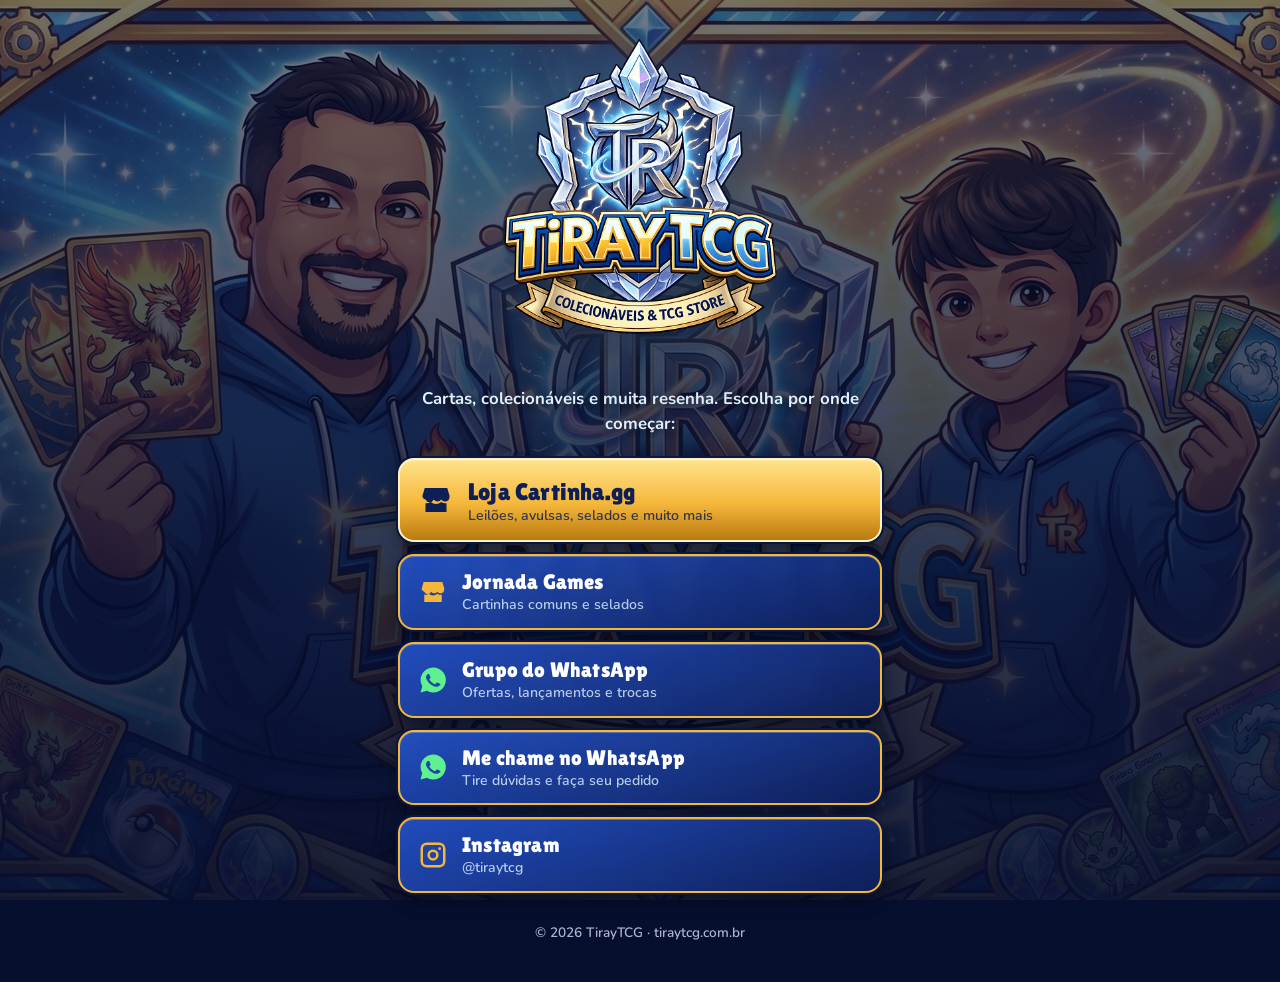
==== index.html @ a8ec7605 "feat: landing page TirayTCG estilo linktree" ====
<!doctype html>
<html lang="pt-BR">
<head>
<meta charset="utf-8">
<meta name="viewport" content="width=device-width, initial-scale=1">
<title>TirayTCG | Colecionáveis & TCG Store</title>
<meta name="description" content="Todos os links da TirayTCG: loja, grupo do WhatsApp, Instagram e mais. Colecionáveis e cartas TCG.">
<meta property="og:title" content="TirayTCG | Colecionáveis & TCG Store">
<meta property="og:description" content="Loja, grupo do WhatsApp e redes sociais da TirayTCG.">
<meta property="og:image" content="https://tiraytcg.com.br/assets/bg.jpg">
<meta property="og:type" content="website">
<meta name="theme-color" content="#0a1740">
<link rel="icon" href="assets/icon.png">
<link rel="preconnect" href="https://fonts.googleapis.com">
<link rel="preconnect" href="https://fonts.gstatic.com" crossorigin>
<link href="https://fonts.googleapis.com/css2?family=Lilita+One&family=Nunito:wght@600;700;800&display=swap" rel="stylesheet">
<link rel="stylesheet" href="style.css">
</head>
<body>
<main class="page">

  <header class="hero">
    <img class="hero-img" src="assets/logo.png" alt="TirayTCG - Colecionáveis & TCG Store" width="1024" height="1024">
  </header>

  <p class="tagline">Cartas, colecionáveis e muita resenha. Escolha por onde começar:</p>

  <!--
    COMO EDITAR: troque o href de cada link abaixo pelo seu link real.
    Para remover um botão, apague o bloco <li> inteiro. Para duplicar, copie um <li>.
    O primeiro (class="card featured") é o destaque dourado.
  -->
  <ul class="links">
    <li>
      <a class="card featured" href="https://www.cartinha.gg/u/tiraytcg" target="_blank" rel="noopener">
        <svg viewBox="0 0 24 24" aria-hidden="true"><path d="M3 9l1.5-5h15L21 9v1a3 3 0 0 1-5.5 1.7 3 3 0 0 1-5 0A3 3 0 0 1 5 11.7 3 3 0 0 1 3 10V9zm2 5.2V20h14v-5.8a5 5 0 0 1-3.5-.9 5 5 0 0 1-3.5 1.4 5 5 0 0 1-3.5-1.4 5 5 0 0 1-3.5.9z"/></svg>
        <span class="txt"><b>Loja Cartinha.gg</b><small>Leilões, avulsas, selados e muito mais</small></span>
      </a>
    </li>
    <li>
      <a class="card" href="https://www.jornadagames.com/store/tiraytcg" target="_blank" rel="noopener">
        <svg viewBox="0 0 24 24" aria-hidden="true"><path d="M3 9l1.5-5h15L21 9v1a3 3 0 0 1-5.5 1.7 3 3 0 0 1-5 0A3 3 0 0 1 5 11.7 3 3 0 0 1 3 10V9zm2 5.2V20h14v-5.8a5 5 0 0 1-3.5-.9 5 5 0 0 1-3.5 1.4 5 5 0 0 1-3.5-1.4 5 5 0 0 1-3.5.9z"/></svg>
        <span class="txt"><b>Jornada Games</b><small>Cartinhas comuns e selados</small></span>
      </a>
    </li>
    <li>
      <a class="card whats" href="https://chat.whatsapp.com/KGW3AWy0qgQCyFTLKL1nJF?s=cl&amp;p=i&amp;iam=2" target="_blank" rel="noopener">
        <svg viewBox="0 0 24 24" aria-hidden="true"><path d="M12 2a10 10 0 0 0-8.6 15L2 22l5.2-1.4A10 10 0 1 0 12 2zm5.3 14.2c-.2.6-1.300 1.200-1.800 1.200-.5.100-1 .200-3.300-.7-2.800-1.100-4.600-3.900-4.700-4.100-.1-.2-1.100-1.500-1.100-2.800s.7-2 1-2.300c.2-.3.500-.3.700-.3h.5c.2 0 .4 0 .6.500l.8 2c.1.200.1.300 0 .5l-.3.500-.4.400c-.1.200-.3.300-.1.600.2.300.8 1.300 1.700 2.100 1.200 1 2.100 1.300 2.400 1.500.3.100.5.100.6-.1l.9-1.100c.2-.3.400-.2.600-.1l1.900.9c.3.100.5.200.5.300.1.200.1.800-.1 1.400z"/></svg>
        <span class="txt"><b>Grupo do WhatsApp</b><small>Ofertas, lançamentos e trocas</small></span>
      </a>
    </li>
    <li>
      <a class="card whats" href="https://wa.me/message/K2AM2P6BWXKFD1" target="_blank" rel="noopener">
        <svg viewBox="0 0 24 24" aria-hidden="true"><path d="M12 2a10 10 0 0 0-8.6 15L2 22l5.2-1.4A10 10 0 1 0 12 2zm5.3 14.2c-.2.6-1.300 1.200-1.800 1.200-.5.100-1 .200-3.300-.7-2.800-1.100-4.600-3.900-4.700-4.100-.1-.2-1.100-1.500-1.100-2.800s.7-2 1-2.300c.2-.3.500-.3.700-.3h.5c.2 0 .4 0 .6.500l.8 2c.1.200.1.300 0 .5l-.3.500-.4.400c-.1.200-.3.300-.1.600.2.300.8 1.300 1.700 2.100 1.200 1 2.100 1.300 2.400 1.500.3.100.5.100.6-.1l.9-1.100c.2-.3.400-.2.600-.1l1.900.9c.3.100.5.200.5.300.1.200.1.800-.1 1.400z"/></svg>
        <span class="txt"><b>Me chame no WhatsApp</b><small>Tire dúvidas e faça seu pedido</small></span>
      </a>
    </li>
    <li>
      <a class="card" href="https://instagram.com/tiraytcg" target="_blank" rel="noopener">
        <svg viewBox="0 0 24 24" aria-hidden="true"><path d="M7 2h10a5 5 0 0 1 5 5v10a5 5 0 0 1-5 5H7a5 5 0 0 1-5-5V7a5 5 0 0 1 5-5zm0 2a3 3 0 0 0-3 3v10a3 3 0 0 0 3 3h10a3 3 0 0 0 3-3V7a3 3 0 0 0-3-3H7zm5 3.500A4.500 4.500 0 1 1 7.500 12 4.500 4.500 0 0 1 12 7.500zm0 2A2.500 2.500 0 1 0 14.500 12 2.500 2.500 0 0 0 12 9.500zM17.300 5.800a1.100 1.100 0 1 1-1.100 1.100 1.100 1.100 0 0 1 1.100-1.100z"/></svg>
        <span class="txt"><b>Instagram</b><small>@tiraytcg</small></span>
      </a>
    </li>
  </ul>

  <footer>
    <p>© <span id="year">2026</span> TirayTCG · tiraytcg.com.br</p>
  </footer>
</main>
<script>document.getElementById('year').textContent = new Date().getFullYear();</script>
</body>
</html>
---- style.css ----
:root{
  --night:#0a1740;
  --royal:#2557d6;
  --ice:#dff0ff;
  --gold:#f5b73a;
  --gold-deep:#b97a10;
  --ink:#0d1f55;
}
*{box-sizing:border-box;margin:0;padding:0}
html{min-height:100%;background:var(--night)}
body{
  min-height:100vh;
  font-family:"Nunito",system-ui,sans-serif;
  color:var(--ice);
  background:
    linear-gradient(180deg,rgba(6,14,45,.55) 0%,rgba(6,14,45,.82) 55%,rgba(6,14,45,.95) 100%),
    url("assets/bg.jpg") center top/cover no-repeat fixed;
}
.page{
  max-width:520px;
  margin:0 auto;
  padding:28px 18px 40px;
  display:flex;flex-direction:column;align-items:center;
}

/* Hero: the one memorable moment, mascot art rising in */
.hero{width:100%;display:flex;justify-content:center}
.hero-img{
  width:min(78%,340px);height:auto;
  filter:drop-shadow(0 12px 30px rgba(0,0,0,.55)) drop-shadow(0 0 22px rgba(120,180,255,.35));
  animation:rise .9s cubic-bezier(.2,.8,.2,1) both;
}
@keyframes rise{from{opacity:0;transform:translateY(24px) scale(.96)}to{opacity:1;transform:none}}

.tagline{
  margin:18px 8px 22px;
  text-align:center;
  font-weight:700;font-size:1.05rem;line-height:1.5;
  text-shadow:0 2px 8px rgba(0,0,0,.6);
}

.links{list-style:none;width:100%;display:grid;gap:12px}

/* Buttons shaped like cards: gold frame, glassy blue face */
.card{
  display:flex;align-items:center;gap:14px;
  padding:14px 18px;
  min-height:68px;
  border-radius:16px;
  text-decoration:none;color:var(--ice);
  background:linear-gradient(160deg,rgba(37,87,214,.85),rgba(14,32,92,.92));
  border:2.5px solid var(--gold);
  box-shadow:0 0 0 2px var(--night),0 6px 18px rgba(0,0,0,.45),inset 0 1px 0 rgba(255,255,255,.25);
  backdrop-filter:blur(6px);
  transition:transform .18s ease,box-shadow .18s ease,filter .18s ease;
}
.card:hover{transform:translateY(-3px) rotate(-.4deg);filter:brightness(1.12);box-shadow:0 0 0 2px var(--night),0 10px 24px rgba(0,0,0,.5),0 0 18px rgba(245,183,58,.45),inset 0 1px 0 rgba(255,255,255,.3)}
.card:active{transform:translateY(0) scale(.98)}
.card:focus-visible{outline:3px solid #fff;outline-offset:3px}

.card svg{flex:none;width:30px;height:30px;fill:var(--gold)}
.txt{display:flex;flex-direction:column;line-height:1.25;min-width:0}
.txt b{font-family:"Lilita One",sans-serif;font-weight:400;font-size:1.3rem;letter-spacing:.2px;color:#fff}
.txt small{font-size:.88rem;font-weight:600;color:rgba(223,240,255,.8)}

/* Featured: the store, solid gold */
.card.featured{
  min-height:84px;
  background:linear-gradient(180deg,#ffe28a 0%,var(--gold) 55%,var(--gold-deep) 100%);
  border-color:#fff3c4;
  color:var(--ink);
}
.card.featured svg{fill:var(--ink);width:36px;height:36px}
.card.featured .txt b{color:var(--ink);font-size:1.5rem}
.card.featured .txt small{color:rgba(13,31,85,.82)}

.card.whats svg{fill:#5ff08f}

footer{margin-top:30px;text-align:center;font-size:.85rem;font-weight:600;opacity:.75}

@media (prefers-reduced-motion:reduce){
  .hero-img{animation:none}
  .card{transition:none}
  .card:hover{transform:none}
}
@media (max-width:600px){
  body{background-attachment:scroll;background-position:center top}
}
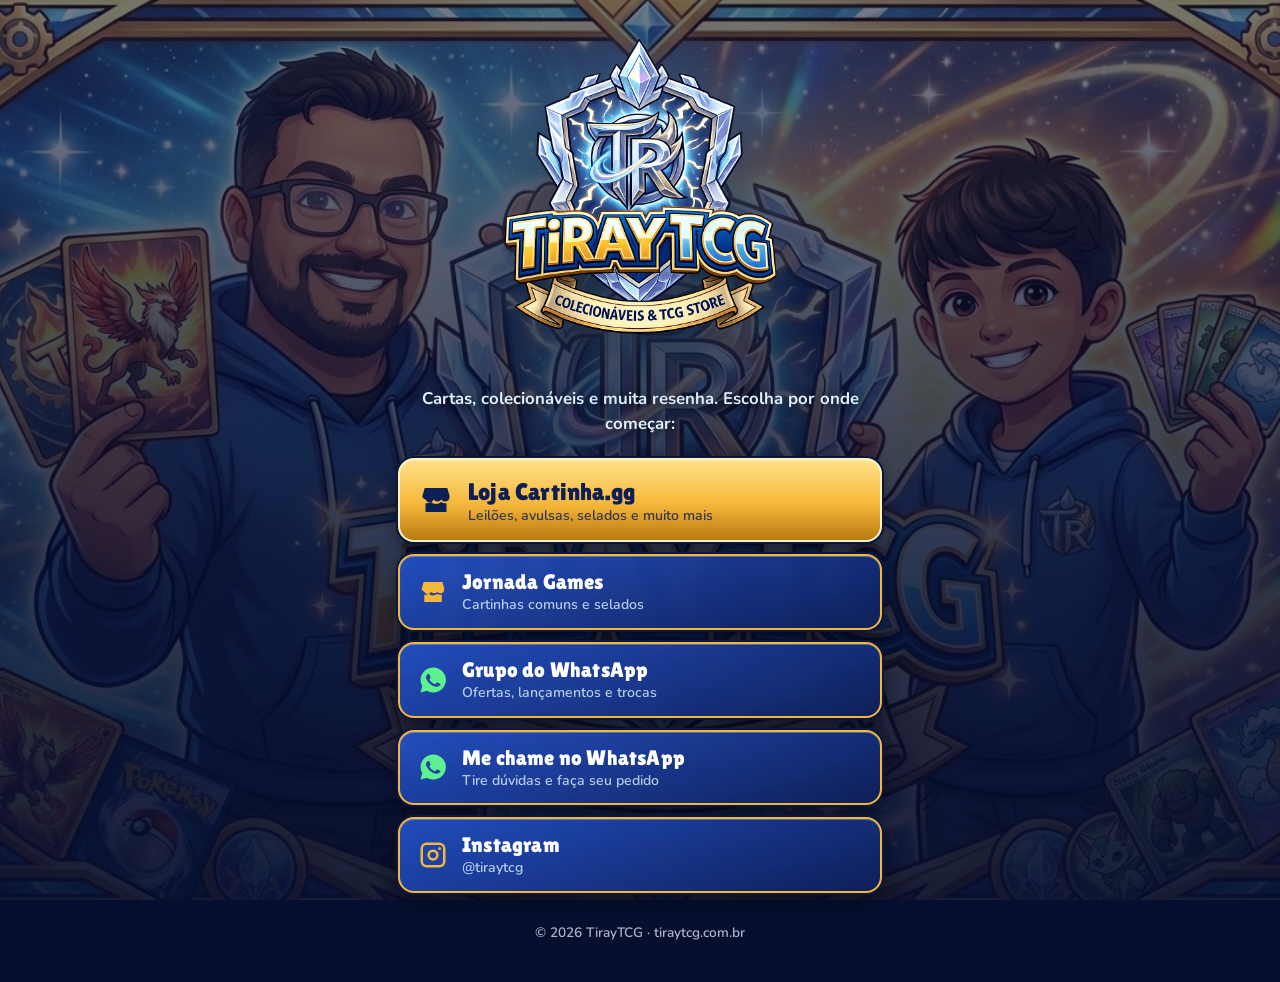
==== commit 215e7245: "feat: usa novobanner.png como background" ====
--- a/index.html
+++ b/index.html
@@ -7,7 +7,7 @@
 <meta name="description" content="Todos os links da TirayTCG: loja, grupo do WhatsApp, Instagram e mais. Colecionáveis e cartas TCG.">
 <meta property="og:title" content="TirayTCG | Colecionáveis & TCG Store">
 <meta property="og:description" content="Loja, grupo do WhatsApp e redes sociais da TirayTCG.">
-<meta property="og:image" content="https://tiraytcg.com.br/assets/bg.jpg">
+<meta property="og:image" content="https://tiraytcg.com.br/assets/novobanner.png">
 <meta property="og:type" content="website">
 <meta name="theme-color" content="#0a1740">
 <link rel="icon" href="assets/icon.png">
--- a/style.css
+++ b/style.css
@@ -14,7 +14,7 @@
   color:var(--ice);
   background:
     linear-gradient(180deg,rgba(6,14,45,.55) 0%,rgba(6,14,45,.82) 55%,rgba(6,14,45,.95) 100%),
-    url("assets/bg.jpg") center top/cover no-repeat fixed;
+    url("assets/novobanner.png") center center/cover no-repeat fixed;
 }
 .page{
   max-width:520px;
@@ -84,5 +84,5 @@
   .card:hover{transform:none}
 }
 @media (max-width:600px){
-  body{background-attachment:scroll;background-position:center top}
+  body{background-attachment:scroll;background-position:center center}
 }
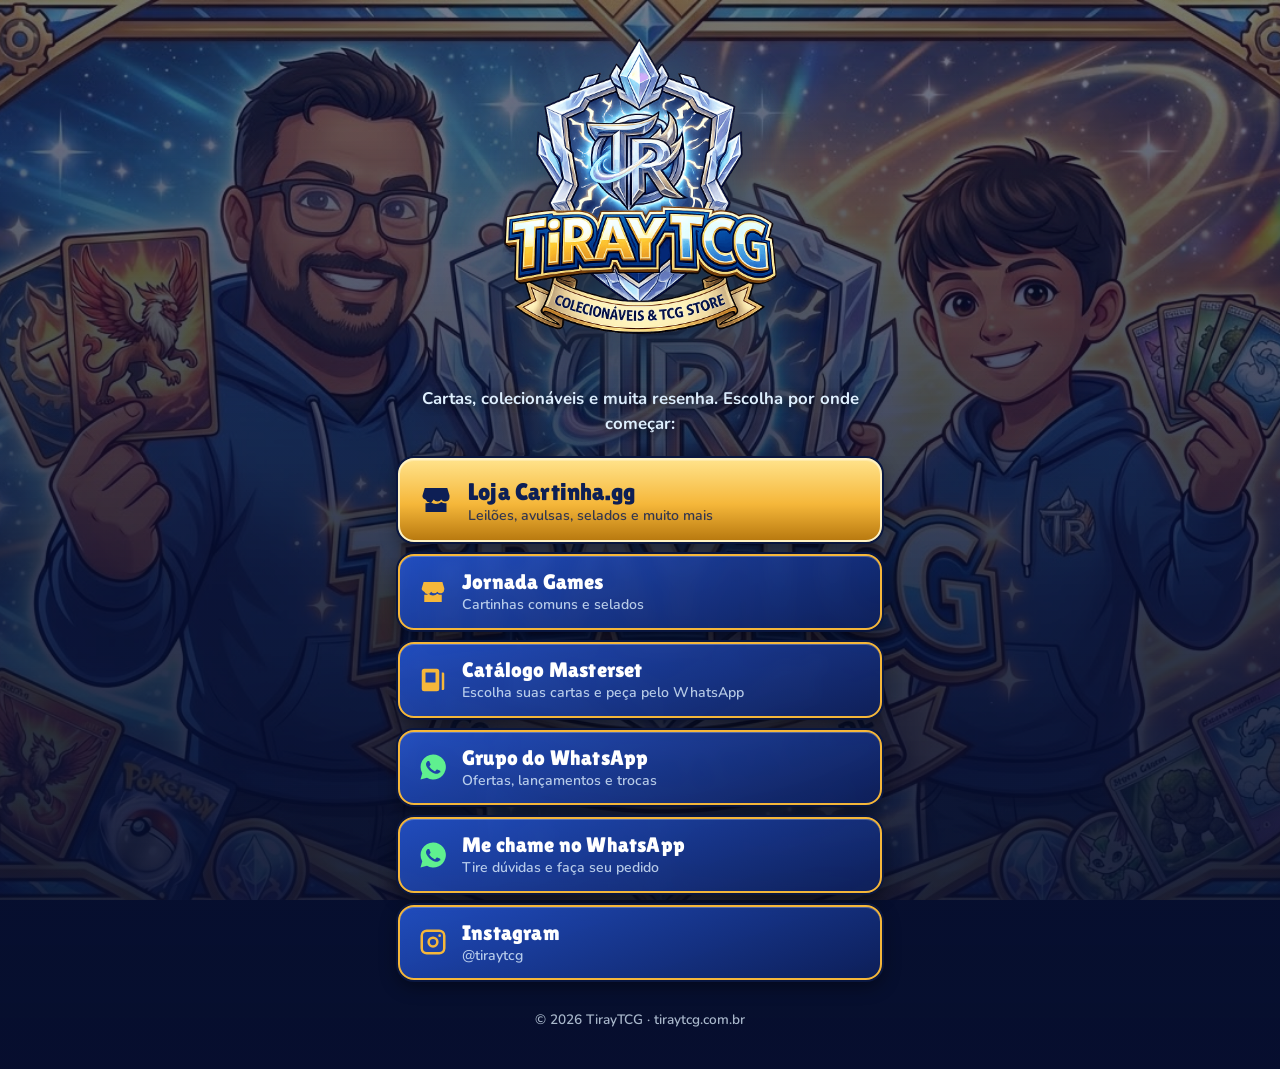
==== commit 210e889b: "feat: catálogo masterset com pedido via WhatsApp Lê CSV publicado do Google Sheets, filtros, carrinh" ====
--- a/index.html
+++ b/index.html
@@ -44,6 +44,12 @@
       </a>
     </li>
     <li>
+      <a class="card" href="masterset.html">
+        <svg viewBox="0 0 24 24" aria-hidden="true"><path d="M5 3h10a2 2 0 0 1 2 2v14a2 2 0 0 1-2 2H5a2 2 0 0 1-2-2V5a2 2 0 0 1 2-2zm14 3h1a1 1 0 0 1 1 1v12a1 1 0 0 1-1 1h-1V6zM6 6v8h8V6H6z"/></svg>
+        <span class="txt"><b>Catálogo Masterset</b><small>Escolha suas cartas e peça pelo WhatsApp</small></span>
+      </a>
+    </li>
+    <li>
       <a class="card whats" href="https://chat.whatsapp.com/KGW3AWy0qgQCyFTLKL1nJF?s=cl&amp;p=i&amp;iam=2" target="_blank" rel="noopener">
         <svg viewBox="0 0 24 24" aria-hidden="true"><path d="M12 2a10 10 0 0 0-8.6 15L2 22l5.2-1.4A10 10 0 1 0 12 2zm5.3 14.2c-.2.6-1.300 1.200-1.800 1.200-.5.100-1 .200-3.300-.7-2.800-1.100-4.600-3.900-4.700-4.100-.1-.2-1.100-1.500-1.100-2.800s.7-2 1-2.300c.2-.3.500-.3.700-.3h.5c.2 0 .4 0 .6.500l.8 2c.1.200.1.300 0 .5l-.3.500-.4.400c-.1.200-.3.300-.1.600.2.300.8 1.300 1.700 2.100 1.200 1 2.100 1.300 2.400 1.500.3.100.5.100.6-.1l.9-1.100c.2-.3.400-.2.600-.1l1.900.9c.3.100.5.200.5.300.1.200.1.800-.1 1.400z"/></svg>
         <span class="txt"><b>Grupo do WhatsApp</b><small>Ofertas, lançamentos e trocas</small></span>
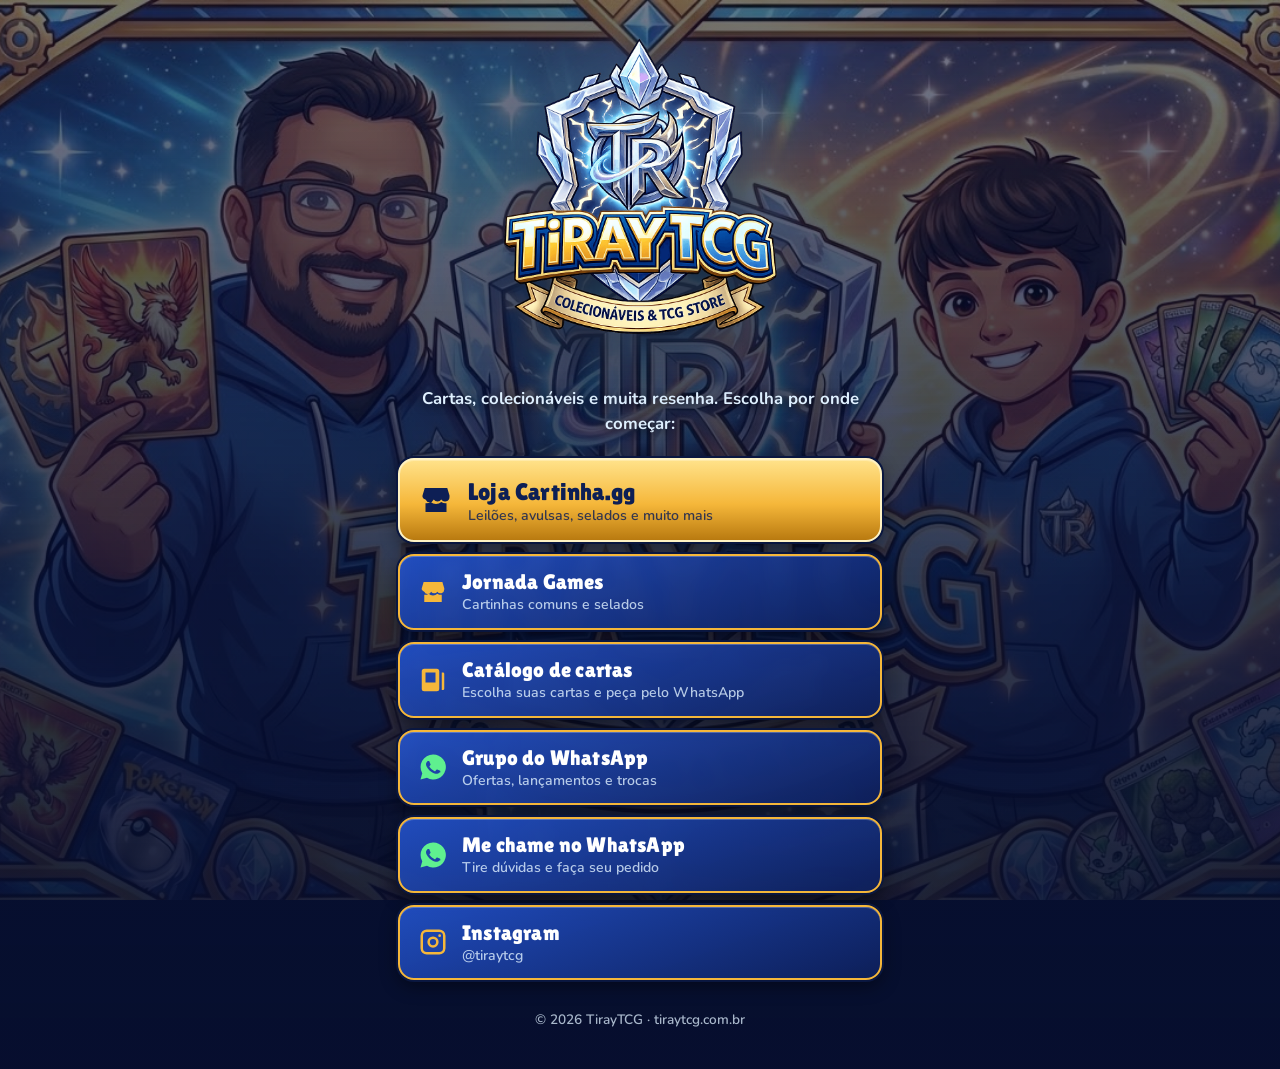
==== commit 25cdcf78: "feat: catálogo de cartas com filtros, ordenação e link de compra por carta" ====
--- a/index.html
+++ b/index.html
@@ -44,9 +44,9 @@
       </a>
     </li>
     <li>
-      <a class="card" href="masterset.html">
+      <a class="card" href="catalogo.html">
         <svg viewBox="0 0 24 24" aria-hidden="true"><path d="M5 3h10a2 2 0 0 1 2 2v14a2 2 0 0 1-2 2H5a2 2 0 0 1-2-2V5a2 2 0 0 1 2-2zm14 3h1a1 1 0 0 1 1 1v12a1 1 0 0 1-1 1h-1V6zM6 6v8h8V6H6z"/></svg>
-        <span class="txt"><b>Catálogo Masterset</b><small>Escolha suas cartas e peça pelo WhatsApp</small></span>
+        <span class="txt"><b>Catálogo de cartas</b><small>Escolha suas cartas e peça pelo WhatsApp</small></span>
       </a>
     </li>
     <li>
